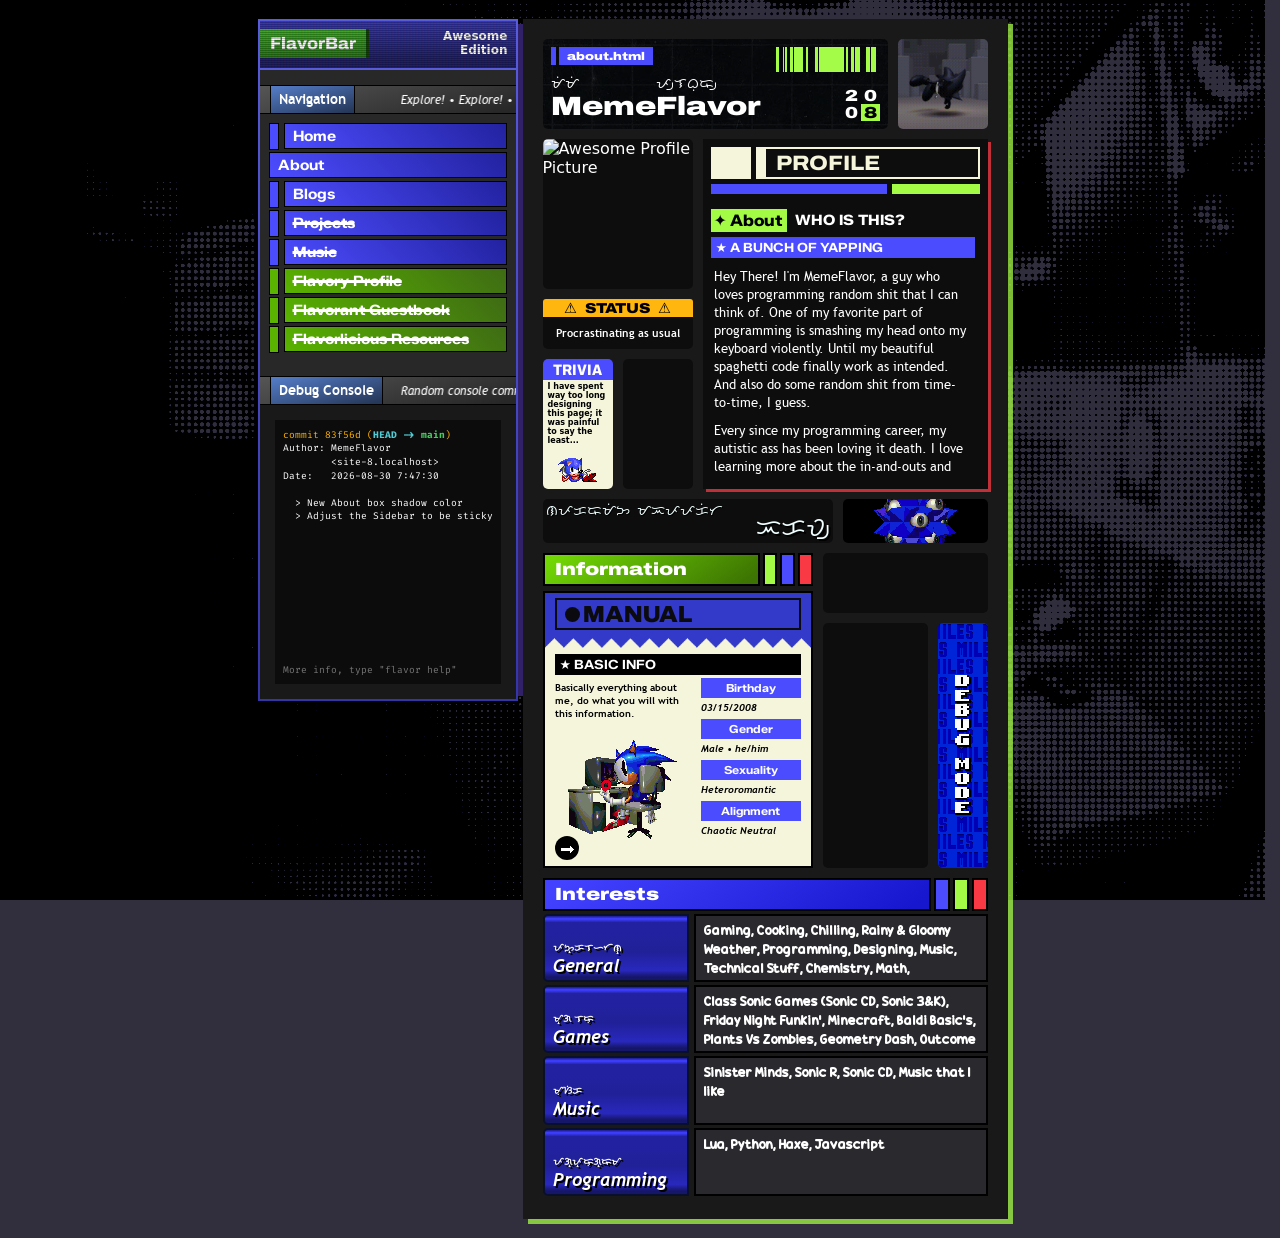
==== pages/about.html @ e0515ade "new layout" ====
<!DOCTYPE html>
<html lang="en">
<head>
     <title translate="no"> Flavorin' Site! - ABOUT ME! ABOUT ME! ABOUT ME! ABOUT ME! </title>
     <base href="../">
     <meta charset="UTF-8">
     <meta name="viewport" content="width=device-width, initial-scale=1.0">
     <meta name="robots" content="noai, noimageai">
     <meta name="color-scheme" content="dark">
     <meta name="author" content="MemeFlavor">
     <meta name="description" content="A flavory about div of this site, it's literally me">
     <meta name="language" content="EN">
     <link rel="icon" type="image/x-icon" href="images/favicon.ico">
     <link rel="stylesheet" type="text/css" href="css/reset.css">
     <link rel="stylesheet" type="text/css" href="css/about.css">
     <link rel="stylesheet" type="text/css" href="css/components/sidebar.css">
     <script type="module" src="javascript/sidebar.js"></script>
     <script type="module" src="javascript/components/manual.js"></script>
</head>
<body>
     <aside class="sidebar">
          <hgroup class="sidebar__headbar">
               <h1 class="sidebar__headbar-title"> FlavorBar </h1>
               <p class="sidebar__headbar-slogan">
                    <span class="sidebar__headbar-slogan-text sidebar__headbar-slogan-text--first">Awesome</span>
                    <span class="sidebar__headbar-slogan-text sidebar__headbar-slogan-text--second">Edition</span>
               </p>
          </hgroup>
          <aside class="navigation">
               <hgroup class="navigation__headbar">
                    <h3 class="navigation__headbar-title">Navigation</h3>
                    <marquee class="navigation__headbar-marquee">Explore! • Explore! • Explore!</marquee>
               </hgroup>
               <nav class="navigation__body">
                    <ul class="navigation__list">
                         <a href="index.html" class="navigation__link">
                              <li class="navigation__item">Home</li>
                         </a>
                         <a class="navigation__link navigation__link--current">
                              <li class="navigation__item">About</li>
                         </a>
                         <a href="pages/blogs.html" class="navigation__link">
                              <li class="navigation__item">Blogs</li>
                         </a>
                         <a class="navigation__link navigation__link--not-supported">
                              <li class="navigation__item">Projects</li>
                         </a>
                         <a class="navigation__link navigation__link--not-supported">
                              <li class="navigation__item">Music</li>
                         </a>
                         <a class="navigation__link navigation__link--flavory navigation__link--not-supported">
                              <li class="navigation__item">Flavory Profile</li>
                         </a>
                         <a class="navigation__link navigation__link--flavory navigation__link--not-supported">
                              <li class="navigation__item">Flavorant Guestbook</li>
                         </a>
                         <a class="navigation__link navigation__link--flavory navigation__link--not-supported">
                              <li class="navigation__item">Flavorlicious Resources</li>
                         </a>
                    </ul>
               </nav>
          </aside>
          <aside class="debug">
               <hgroup class="debug__headbar">
                    <h3 class="debug__headbar-title">Debug Console</h3>
                    <marquee class="navigation__headbar-marquee">Random console commands GO!!!</marquee>
               </hgroup>
               <div class="debug__body">
                    <div class="debug__console">
                         <pre class="debug__terminal"></pre>
                         <input class="debug__input" type="text" name="homosexual" maxlength="20"
                              placeholder="More info, type &quot;flavor help&quot;">
                    </div>
               </div>
          </aside>
     </aside>
     <main class="about">
          <div class="profile">
               <div class="header">
                    <div class="header__banner" translate="no">
                         <h2 class="header__banner-domain">about.html</h2>
                         <hgroup class="header__banner-title">
                              <p class="header__banner-title-baybayin" aria-label="MeMe"><bby-char>ᜋᜒ</bby-char><bby-char>ᜋᜒ</bby-char></p>
                              <p class="header__banner-title-baybayin" aria-label="FLaVoR"><bby-char>ᜉ᜕</bby-char><bby-char>ᜎ</bby-char><bby-char>ᜊᜓ</bby-char><bby-char>ᜍ᜕</bby-char></p>
                              <h1 class="header__banner-title-latin">Meme</h1>
                              <h1 class="header__banner-title-latin">Flavor</h1>
                         </hgroup>
                         <div class="header__banner-year" aria-hidden="true"><year-num>2</year-num><year-num>0</year-num><year-num>0</year-num><year-num>8</year-num></div>
                         <img 
                              class="header__title-barstuff" width="100" height="25" aria-hidden="true"
                              alt="Barstuff" src="images/decorations/barstuff/barstuff-3.png"
                         />
                    </div>
                    <div class="header__sonic" aria-hidden="true"></div>
               </div>
               <div class="account">
                    <img 
                         class="account__avatar" width="150" height="150" 
                         alt="Awesome Profile Picture" src="https://file.garden/akaL6XVvah-9gxkK/Profiles/Profile-1.png"
                    />
                    <div class="account__status">
                         <h1 class="account__status-title" translate="no"> Status </h1>
                         <p class="account__status-desc"> Procrastinating as usual </p>
                    </div>
                    <div class="account__triviapad">
                         <h1 class="account__triviapad-title" translate="no"> Trivia </h1>
                         <p class="account__triviapad-desc"> I have spent way too long designing this page; it was painful to say the least... </p>
                         <img 
                              class="account__triviapad-sonic" weight="39" height="24" title="BOOORIIIIINNGG" 
                              alt="Sonic" src="images/decorations/boring.gif"
                         />
                    </div>
                    <div class="account__vending" aria-hidden="true"></div>
               </div>
               <div class="biography">
                    <div class="biography__headbar">
                         <h1 class="biography__headbar-title" translate="no"> Profile </h1>
                         <div class="biography__headbar-blocks" aria-hidden="true"></div>
                         <div class="biography__headbar-decorations" aria-hidden="true">
                              <div class="biography__headbar-slabs biography__headbar-slabs--pallete-1"></div>
                              <div class="biography__headbar-slabs biography__headbar-slabs--pallete-2"></div>
                         </div>
                    </div>
                    <article class="biography__body">
                         <hgroup class="biography__heading">
                              <h1 class="biography__heading-title" translate="no">About</h1>
                              <h2 class="biography__heading-subtitle"> Who is this? </h2>
                         </hgroup>
                         <h3> A bunch of yapping </h3>
                         <p>
                              Hey There! I'm MemeFlavor, a guy who loves programming random shit that I can think of. One of my favorite part of
                              programming is smashing my head onto my keyboard violently. Until my beautiful spaghetti code finally work as intended.
                              And also do some random shit from time-to-time, I guess.
                         </p>
                         <p>
                              Every since my programming career, my autistic ass has been loving it death. I love learning more about the in-and-outs
                              and the technical details, alongside my absolute subpar abilities to try and improve my skills as much I can. Branching
                              out to other areas, but its just mostly stupid web development stuff for now.
                         </p>
                         <p>
                              But hey I'm trying other areas too, like uh game development (If I only developed my art skills first ¬_¬"). And with
                              all of the skills I've learn throughout the years, It would be perfect to make a website to showcase that. With all of
                              my stupid interests to all of you guys, if you're even reading this as is.
                         </p>
                         <p>
                              Sometimes in life you want to try to do some random bullshit, just to make your life a bitt more interesting. Like I
                              wanna try to do some art related stuff, if I have the time to do so. The only things I did was graphic designing and
                              pixel art. Which I'm kinda a "beginner" on the pixel art thing, but hey at-least I'm trying. And also trying some
                              content creation but currently I don't got the right equipment to making videos, but one day you'll see.
                         </p>
                    </article>
               </div>
               <div class="gallery" aria-hidden="true">
                    <div class="gallery__unseen" translate="no">
                         <p class="gallery__unseen-baybayin gallery__unseen-baybayin--small"> ᜈᜉᜃᜍᜋᜒᜅ&ensp;ᜋᜁᜉᜉᜃᜒᜆ </p>
                         <p class="gallery__unseen-baybayin gallery__unseen-baybayin--big"> ᜁᜃᜏ᜕ </p>
                    </div>
                    <div class="gallery__watchmen"></div>
               </div>
          </div>
          <div class="information">
               <div class="manual">
                    <div class="manual__headbar">
                         <h1 class="manual__headtitle" translate="no"> Information </h1>
                         <div class="manual__headblocks manual__headblocks--pallete-1" aria-hidden="true"></div>
                         <div class="manual__headblocks manual__headblocks--pallete-2" aria-hidden="true"></div>
                         <div class="manual__headblocks manual__headblocks--pallete-3" aria-hidden="true"></div>
                    </div>
                    <article class="manual__body">
                         <h1 class="manual__title" translate="no"> Manual </h1>
                         <section class="manual__pages manual__pages--biography" aria-hidden="false">
                              <h2> Basic Info </h2>
                              <div class="biography">
                                   <p class="biography__desc">Basically everything about me, do what you will with this information.</p>
                                   <img class="biography__rewrite" width="110" height="100"
                                        alt="Rewrite Manual" src="images/decorations/manual/rewrite.png"
                                   />
                                   <ul class="biography__category">
                                        <li class="biography__category-item">
                                             <h4 class="biography__category-type" translate="no">Birthday</h4>
                                             <p class="biography__category-info">03/15/2008</p>
                                        </li>
                                        <li class="biography__category-item">
                                             <h4 class="biography__category-type" translate="no">Gender</h4>
                                             <p class="biography__category-info">Male • he/him</p>
                                        </li>
                                        <li class="biography__category-item">
                                             <h4 class="biography__category-type" translate="no">Sexuality</h4>
                                             <p class="biography__category-info">Heteroromantic</p>
                                        </li>
                                        <li class="biography__category-item">
                                             <h4 class="biography__category-type" translate="no">Alignment</h4>
                                             <p class="biography__category-info">Chaotic Neutral</p>
                                        </li>
                                   </ul>
                              </div>
                         </section>
                         <section class="manual__pages manual__pages--facts" aria-hidden="true" hidden>
                              <h2> Flavory Facts! </h2>
                              <div class="facts">
                                   <div class="facts__factpad">
                                        <h1 class="facts__factpad-title" translate="no"> Fact </h1>
                                        <img class="facts__factpad-freedom" width="78" height="78" alt="Mental" src="images/decorations/mental.png"/>
                                        <p class="facts__factpad-desc"> Freedom is power, do whatever you want with it </p>
                                   </div>
                                   <ul class="facts__list">
                                        <li class="facts__item">High-Functioning Autistic dumbass, you can tell by this site alone</li>
                                        <li class="facts__item">Lua is literally my favorite programming language, yall can't change my mind </li>
                                        <li class="facts__item">I love Trigonometry and Chemistry, I think their really cool</li>
                                        <li class="facts__item">#1 Sinister Minds, my favorite album of all time; listen to it, it's amazing</li>
                                        <li class="facts__item">Greatest Outcome Memories (RIP) player to ever exist (lying)</li>
                                   </ul>
                              </div>
                         </section>
                         <button class="manual__navigation" type="button" aria-label="Next Page">
                              <icon-wrap><icon-text>&#11157;</icon-text></icon-wrap>
                         </button>
                    </article>
               </div>
               <div class="gallery" aria-hidden="true">
                    <div class="gallery__displacement"></div>
                    <div class="gallery__halls"></div>
                    <div class="gallery__debugmode">
                         <img class="gallery__debugmode-text" width="16" height="140" alt="Debug Mode" src="images/decorations/tunxts.png"/>
                    </div>
               </div>
          </div>
          <div class="interests">
               <div class="interests__headbar">
                    <h1 class="interests__headtitle" translate="no"> Interests </h1>
                    <div class="interests__headblocks interests__headblocks--pallete-1" aria-hidden="true"></div>
                    <div class="interests__headblocks interests__headblocks--pallete-2" aria-hidden="true"></div>
                    <div class="interests__headblocks interests__headblocks--pallete-3" aria-hidden="true"></div>
               </div>
               <table class="interests__inventory">
                    <tr class="interests__category">
                         <td class="interests__title" translate="no">
                              <span class="interests__title-baybayin" aria-label="Pangkalahatan">ᜉᜅ᜔ᜃᜎᜑᜆᜈ᜔</span>
                              <span class="interests__title-latin">General</span>
                         </td>
                         <td class="interests__catalog">
                              <div class="interests__catalog-list">
                                   Gaming, Cooking, Chilling, Rainy & Gloomy Weather, Programming, Designing,
                                   Music, Technical Stuff, Chemistry, Math, Contemplating My Life
                              </div>
                         </td>
                    </tr>
                    <tr class="interests__category">
                         <td class="interests__title" translate="no">
                              <span class="interests__title-baybayin" aria-label="Mga Laro">ᜋ᜔ᜄ ᜎᜍᜓ</span>
                              <span class="interests__title-latin">Games</span>
                         </td>
                         <td class="interests__catalog">
                              <div class="interests__catalog-list">
                                   Class Sonic Games (Sonic CD, Sonic 3&K), Friday Night Funkin', Minecraft, Baldi Basic's,
                                   Plants Vs Zombies, Geometry Dash, Outcome Memories, Nullscape
                              </div>
                         </td>
                    </tr>
                    <tr class="interests__category">
                         <td class="interests__title" translate="no">
                              <span class="interests__title-baybayin" aria-label="Musika">ᜋᜓᜐᜒᜃ</span>
                              <span class="interests__title-latin">Music</span>
                         </td>
                         <td class="interests__catalog">
                              <div class="interests__catalog-list">
                                   Sinister Minds, Sonic R, Sonic CD, Music that I like
                              </div>
                         </td>
                    </tr>
                    <tr class="interests__category">
                         <td class="interests__title" translate="no">
                              <span class="interests__title-baybayin" aria-label="Programming">ᜉᜄ᜔ᜉ᜔ᜍᜓᜄ᜔ᜍᜋ</span>
                              <span class="interests__title-latin">Programming</span>
                         </td>
                         <td class="interests__catalog">
                              <div class="interests__catalog-list">
                                   Lua, Python, Haxe, Javascript
                              </div>
                         </td>
                    </tr>
               </table>
          </div>
     </main>
</body>
</html>
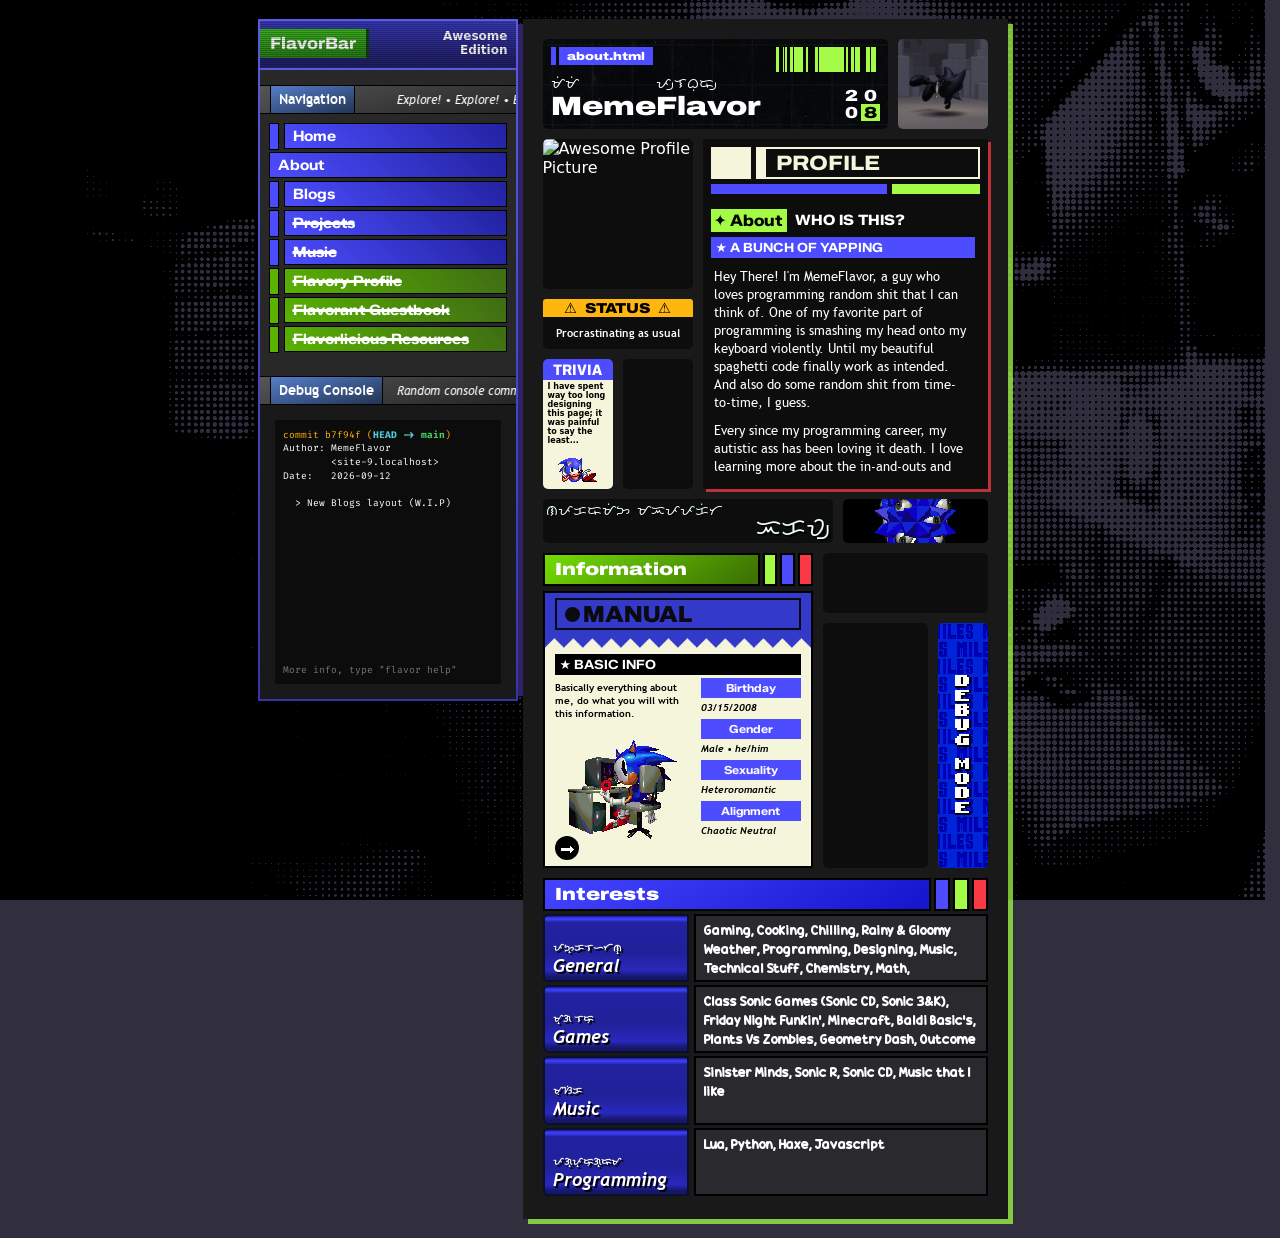
==== commit 09764704: "fixed missing images in html" ====
--- a/pages/about.html
+++ b/pages/about.html
@@ -107,7 +107,7 @@
                          <p class="account__triviapad-desc"> I have spent way too long designing this page; it was painful to say the least... </p>
                          <img 
                               class="account__triviapad-sonic" weight="39" height="24" title="BOOORIIIIINNGG" 
-                              alt="Sonic" src="images/decorations/boring.gif"
+                              alt="Sonic" src="images/decorations/sprites/sonic_bored.gif"
                          />
                     </div>
                     <div class="account__vending" aria-hidden="true"></div>
@@ -200,7 +200,10 @@
                               <div class="facts">
                                    <div class="facts__factpad">
                                         <h1 class="facts__factpad-title" translate="no"> Fact </h1>
-                                        <img class="facts__factpad-freedom" width="78" height="78" alt="Mental" src="images/decorations/mental.png"/>
+                                        <img 
+                                             class="facts__factpad-freedom" width="78" height="78" 
+                                             alt="Mental" src="images/decorations/manual/mental.png"
+                                        />
                                         <p class="facts__factpad-desc"> Freedom is power, do whatever you want with it </p>
                                    </div>
                                    <ul class="facts__list">
@@ -221,7 +224,10 @@
                     <div class="gallery__displacement"></div>
                     <div class="gallery__halls"></div>
                     <div class="gallery__debugmode">
-                         <img class="gallery__debugmode-text" width="16" height="140" alt="Debug Mode" src="images/decorations/tunxts.png"/>
+                         <img 
+                              class="gallery__debugmode-text" width="16" height="140" 
+                              alt="Debug Mode" src="images/decorations/sprites/debugs/text.png"
+                         />
                     </div>
                </div>
           </div>
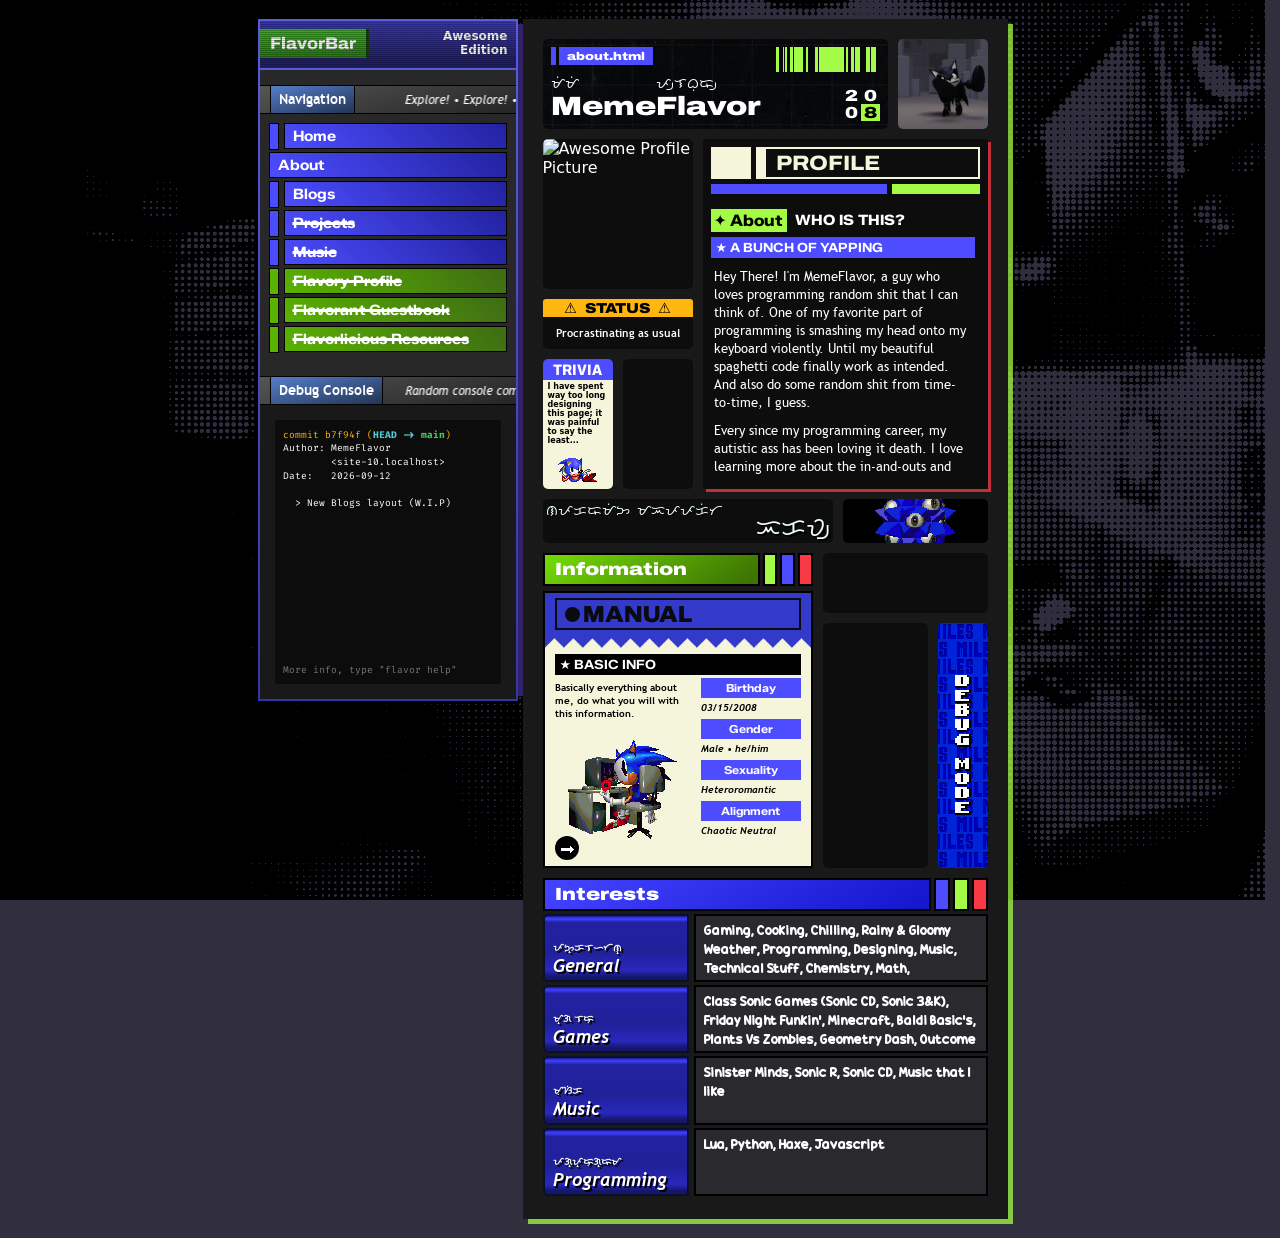
==== commit 6bf10439: "color architecture experimental" ====
--- a/pages/about.html
+++ b/pages/about.html
@@ -11,9 +11,10 @@
      <meta name="description" content="A flavory about div of this site, it's literally me">
      <meta name="language" content="EN">
      <link rel="icon" type="image/x-icon" href="images/favicon.ico">
-     <link rel="stylesheet" type="text/css" href="css/reset.css">
-     <link rel="stylesheet" type="text/css" href="css/about.css">
-     <link rel="stylesheet" type="text/css" href="css/components/sidebar.css">
+     <link rel="stylesheet" type="text/css" fetchpriority="low"  href="css/reset.css">
+     <link rel="stylesheet" type="text/css" fetchpriority="high" href="css/about.css">
+     <link rel="stylesheet" type="text/css" fetchpriority="low"  href="css/components/manuals/manual-biography.css">
+     <link rel="stylesheet" type="text/css" fetchpriority="low"  href="css/components/sidebar.css">
      <script type="module" src="javascript/sidebar.js"></script>
      <script type="module" src="javascript/components/manual.js"></script>
 </head>
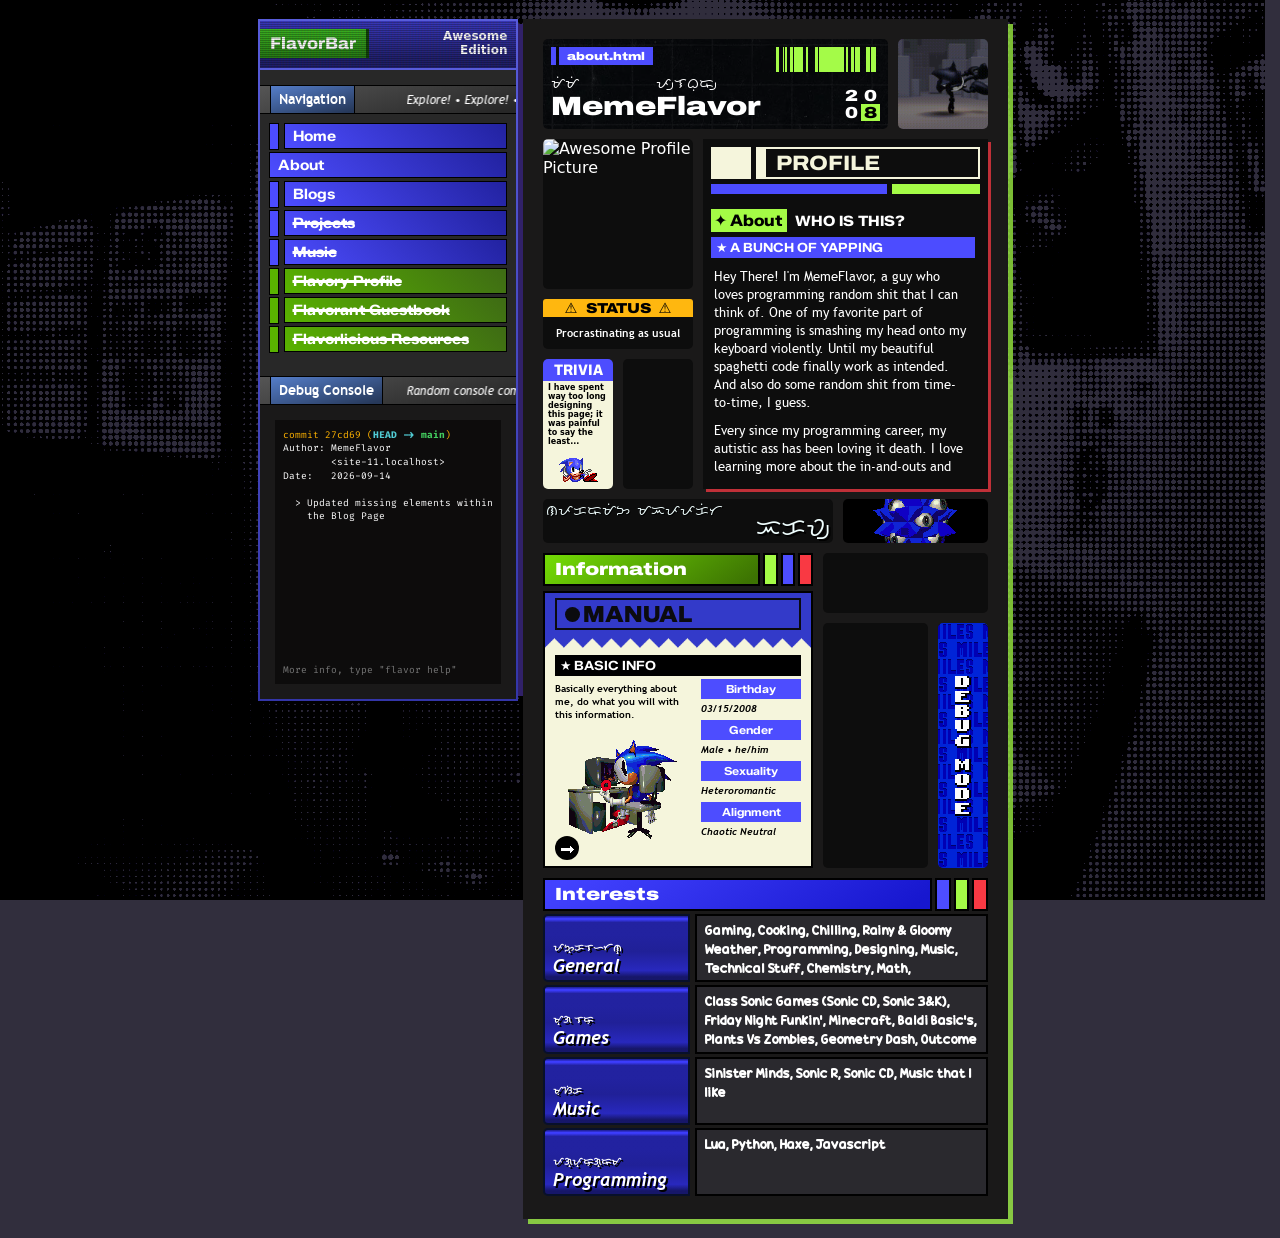
==== commit d71fa1ce: "a lot of color refactoring" ====
--- a/pages/about.html
+++ b/pages/about.html
@@ -118,8 +118,8 @@
                          <h1 class="biography__headbar-title" translate="no"> Profile </h1>
                          <div class="biography__headbar-blocks" aria-hidden="true"></div>
                          <div class="biography__headbar-decorations" aria-hidden="true">
-                              <div class="biography__headbar-slabs biography__headbar-slabs--pallete-1"></div>
-                              <div class="biography__headbar-slabs biography__headbar-slabs--pallete-2"></div>
+                              <div class="biography__headbar-slabs biography__headbar-slabs--palette-1"></div>
+                              <div class="biography__headbar-slabs biography__headbar-slabs--palette-2"></div>
                          </div>
                     </div>
                     <article class="biography__body">
@@ -163,9 +163,9 @@
                <div class="manual">
                     <div class="manual__headbar">
                          <h1 class="manual__headtitle" translate="no"> Information </h1>
-                         <div class="manual__headblocks manual__headblocks--pallete-1" aria-hidden="true"></div>
-                         <div class="manual__headblocks manual__headblocks--pallete-2" aria-hidden="true"></div>
-                         <div class="manual__headblocks manual__headblocks--pallete-3" aria-hidden="true"></div>
+                         <div class="manual__headblocks manual__headblocks--palette-1" aria-hidden="true"></div>
+                         <div class="manual__headblocks manual__headblocks--palette-2" aria-hidden="true"></div>
+                         <div class="manual__headblocks manual__headblocks--palette-3" aria-hidden="true"></div>
                     </div>
                     <article class="manual__body">
                          <h1 class="manual__title" translate="no"> Manual </h1>
@@ -235,9 +235,9 @@
           <div class="interests">
                <div class="interests__headbar">
                     <h1 class="interests__headtitle" translate="no"> Interests </h1>
-                    <div class="interests__headblocks interests__headblocks--pallete-1" aria-hidden="true"></div>
-                    <div class="interests__headblocks interests__headblocks--pallete-2" aria-hidden="true"></div>
-                    <div class="interests__headblocks interests__headblocks--pallete-3" aria-hidden="true"></div>
+                    <div class="interests__headblocks interests__headblocks--palette-1" aria-hidden="true"></div>
+                    <div class="interests__headblocks interests__headblocks--palette-2" aria-hidden="true"></div>
+                    <div class="interests__headblocks interests__headblocks--palette-3" aria-hidden="true"></div>
                </div>
                <table class="interests__inventory">
                     <tr class="interests__category">
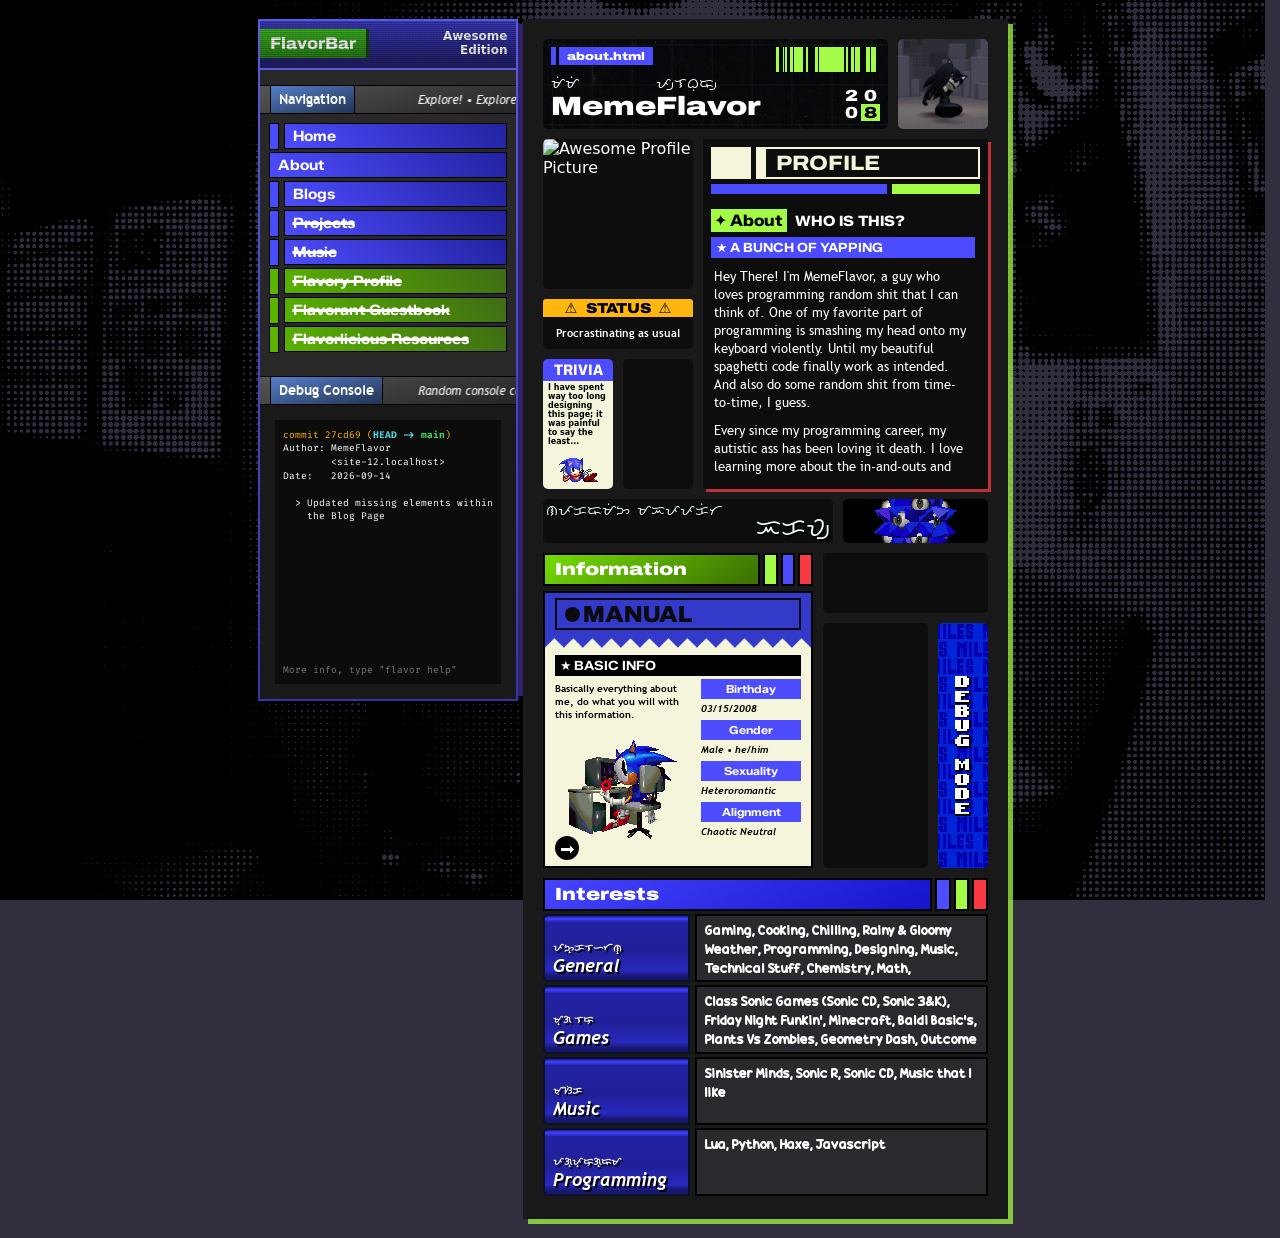
==== commit 9ec1b675: "new name changes" ====
--- a/pages/about.html
+++ b/pages/about.html
@@ -13,7 +13,7 @@
      <link rel="icon" type="image/x-icon" href="images/favicon.ico">
      <link rel="stylesheet" type="text/css" fetchpriority="low"  href="css/reset.css">
      <link rel="stylesheet" type="text/css" fetchpriority="high" href="css/about.css">
-     <link rel="stylesheet" type="text/css" fetchpriority="low"  href="css/components/manuals/manual-biography.css">
+     <link rel="stylesheet" type="text/css" fetchpriority="low"  href="css/components/manuals/manual-about.css">
      <link rel="stylesheet" type="text/css" fetchpriority="low"  href="css/components/sidebar.css">
      <script type="module" src="javascript/sidebar.js"></script>
      <script type="module" src="javascript/components/manual.js"></script>
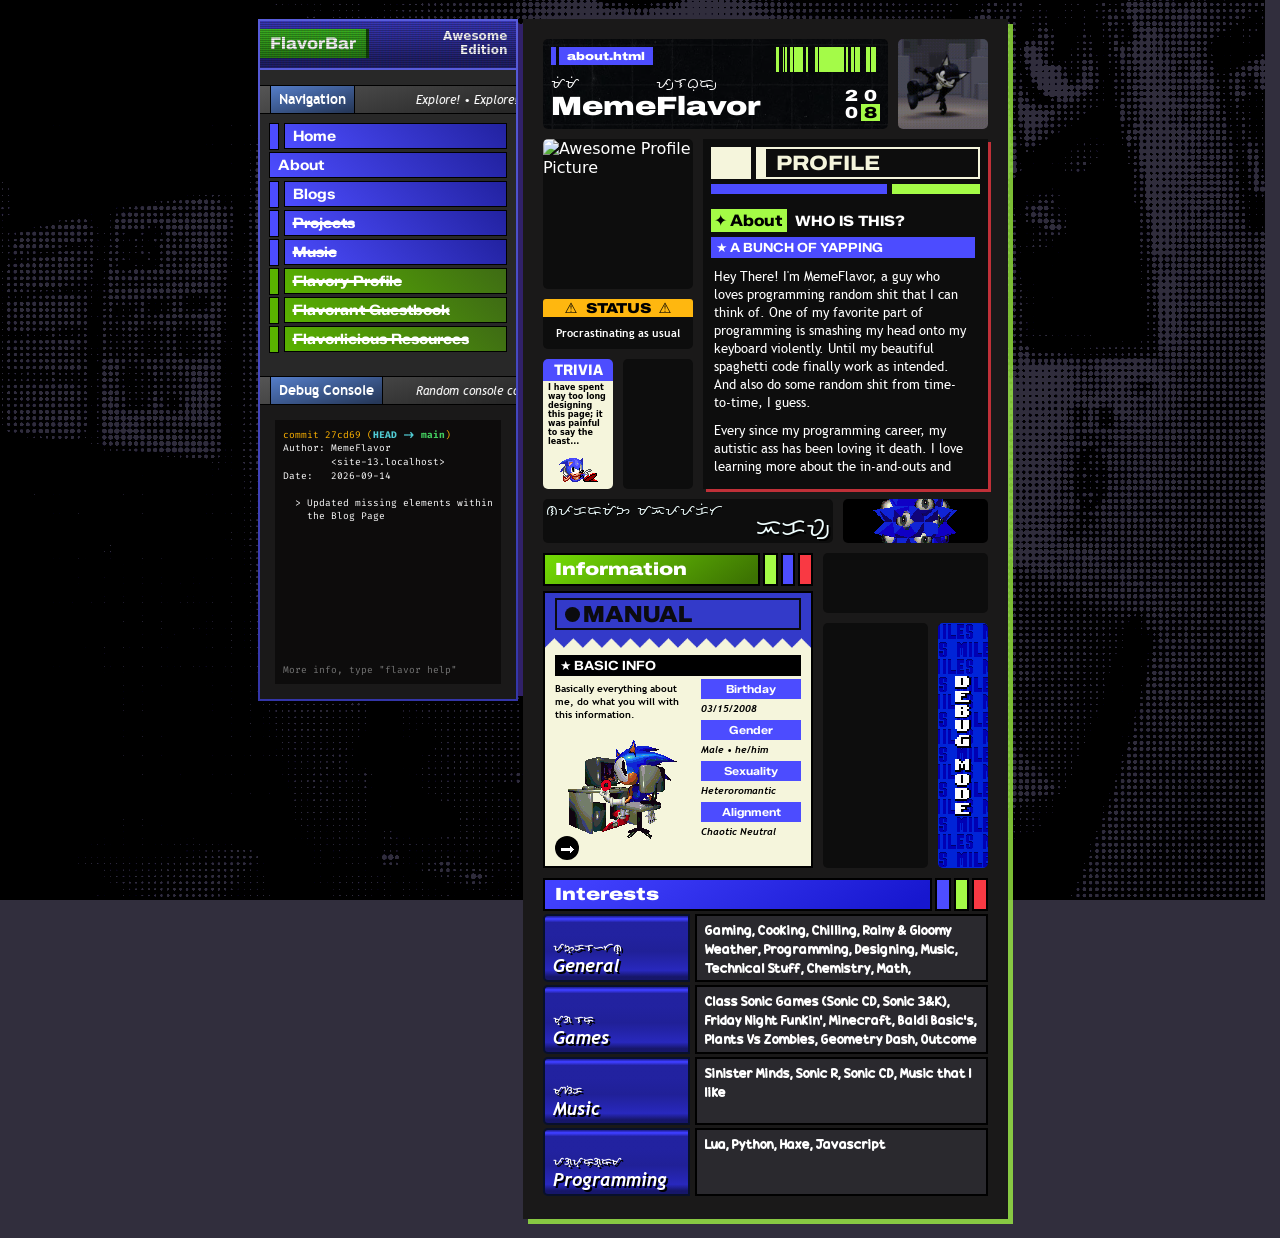
==== commit ed8f395c: "manual about color arch" ====
--- a/pages/about.html
+++ b/pages/about.html
@@ -113,19 +113,19 @@
                     </div>
                     <div class="account__vending" aria-hidden="true"></div>
                </div>
-               <div class="biography">
-                    <div class="biography__headbar">
-                         <h1 class="biography__headbar-title" translate="no"> Profile </h1>
-                         <div class="biography__headbar-blocks" aria-hidden="true"></div>
-                         <div class="biography__headbar-decorations" aria-hidden="true">
-                              <div class="biography__headbar-slabs biography__headbar-slabs--palette-1"></div>
-                              <div class="biography__headbar-slabs biography__headbar-slabs--palette-2"></div>
+               <div class="autobiography">
+                    <div class="autobiography__headbar">
+                         <h1 class="autobiography__headbar-title" translate="no"> Profile </h1>
+                         <div class="autobiography__headbar-blocks" aria-hidden="true"></div>
+                         <div class="autobiography__headbar-decorations" aria-hidden="true">
+                              <div class="autobiography__headbar-slabs autobiography__headbar-slabs--palette-1"></div>
+                              <div class="autobiography__headbar-slabs autobiography__headbar-slabs--palette-2"></div>
                          </div>
                     </div>
-                    <article class="biography__body">
-                         <hgroup class="biography__heading">
-                              <h1 class="biography__heading-title" translate="no">About</h1>
-                              <h2 class="biography__heading-subtitle"> Who is this? </h2>
+                    <article class="autobiography__body">
+                         <hgroup class="autobiography__heading">
+                              <h1 class="autobiography__heading-title" translate="no">About</h1>
+                              <h2 class="autobiography__heading-subtitle"> Who is this? </h2>
                          </hgroup>
                          <h3> A bunch of yapping </h3>
                          <p>
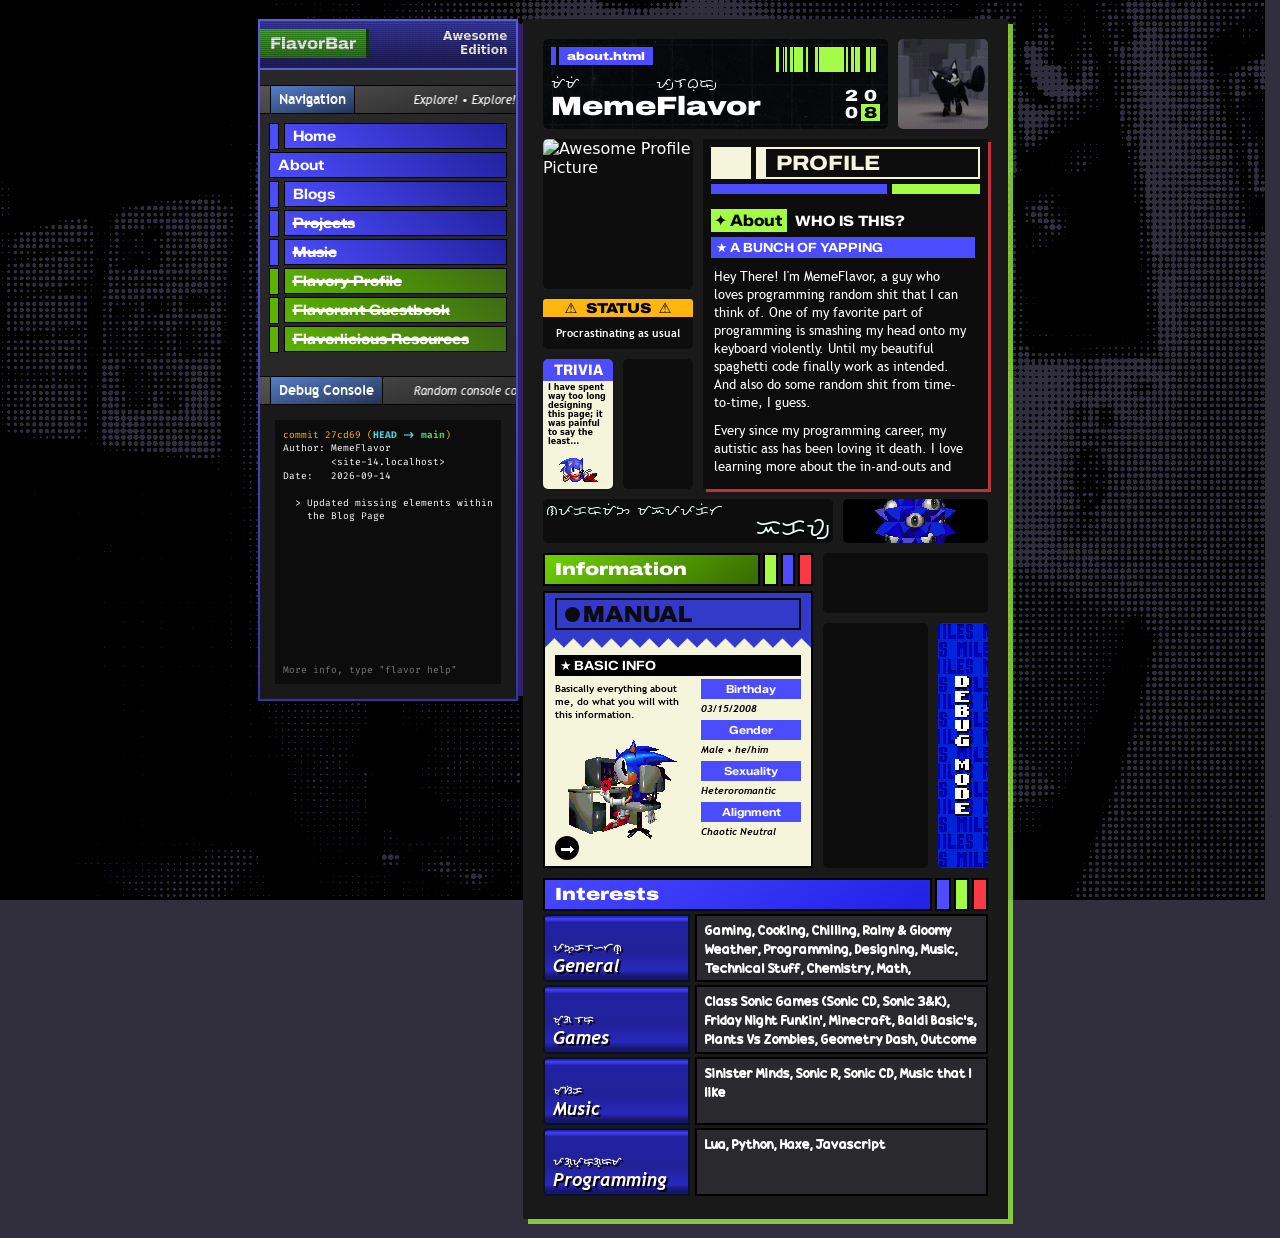
==== commit db48aca1: "bit of mess, i'll refactor it later" ====
--- a/pages/about.html
+++ b/pages/about.html
@@ -161,11 +161,11 @@
           </div>
           <div class="information">
                <div class="manual">
-                    <div class="manual__headbar">
-                         <h1 class="manual__headtitle" translate="no"> Information </h1>
-                         <div class="manual__headblocks manual__headblocks--palette-1" aria-hidden="true"></div>
-                         <div class="manual__headblocks manual__headblocks--palette-2" aria-hidden="true"></div>
-                         <div class="manual__headblocks manual__headblocks--palette-3" aria-hidden="true"></div>
+                    <div class="manual__captionbar">
+                         <h1 class="manual__captiontitle" translate="no"> Information </h1>
+                         <div class="manual__captionblocks manual__captionblocks--palette-1" aria-hidden="true"></div>
+                         <div class="manual__captionblocks manual__captionblocks--palette-2" aria-hidden="true"></div>
+                         <div class="manual__captionblocks manual__captionblocks--palette-3" aria-hidden="true"></div>
                     </div>
                     <article class="manual__body">
                          <h1 class="manual__title" translate="no"> Manual </h1>
@@ -233,11 +233,11 @@
                </div>
           </div>
           <div class="interests">
-               <div class="interests__headbar">
-                    <h1 class="interests__headtitle" translate="no"> Interests </h1>
-                    <div class="interests__headblocks interests__headblocks--palette-1" aria-hidden="true"></div>
-                    <div class="interests__headblocks interests__headblocks--palette-2" aria-hidden="true"></div>
-                    <div class="interests__headblocks interests__headblocks--palette-3" aria-hidden="true"></div>
+               <div class="interests__captionbar">
+                    <h1 class="interests__captiontitle" translate="no"> Interests </h1>
+                    <div class="interests__captionblocks interests__captionblocks--palette-1" aria-hidden="true"></div>
+                    <div class="interests__captionblocks interests__captionblocks--palette-2" aria-hidden="true"></div>
+                    <div class="interests__captionblocks interests__captionblocks--palette-3" aria-hidden="true"></div>
                </div>
                <table class="interests__inventory">
                     <tr class="interests__category">
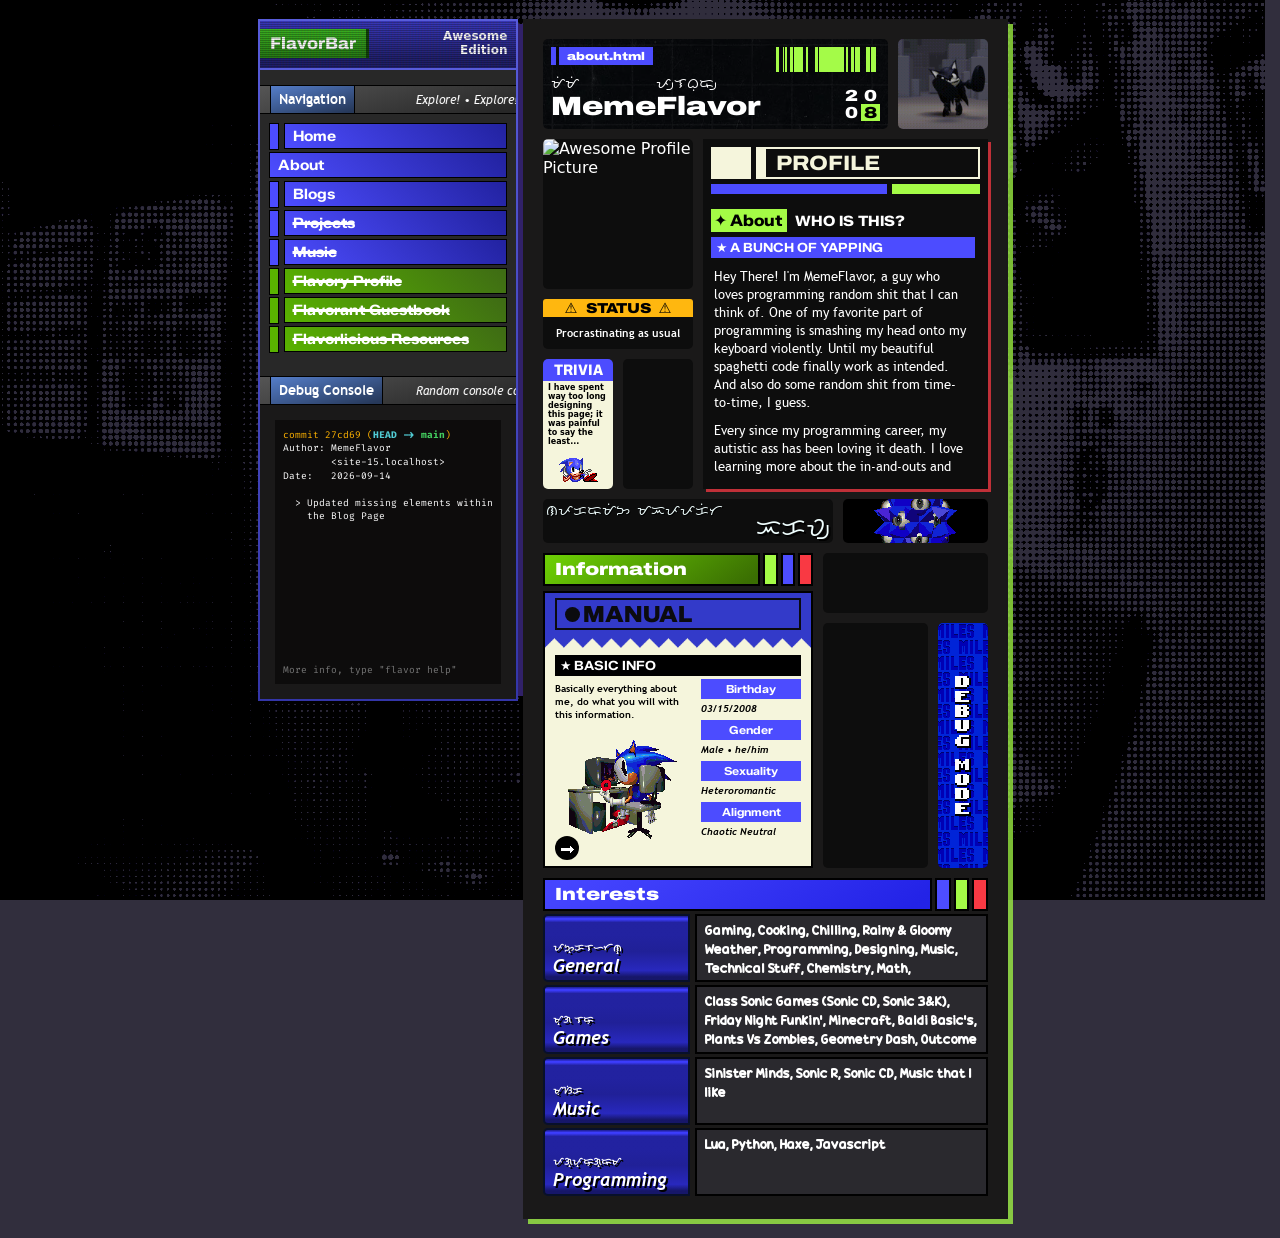
==== commit 682a8c14: "made it less disorganize + polished" ====
--- a/pages/about.html
+++ b/pages/about.html
@@ -144,7 +144,7 @@
                               my stupid interests to all of you guys, if you're even reading this as is.
                          </p>
                          <p>
-                              Sometimes in life you want to try to do some random bullshit, just to make your life a bitt more interesting. Like I
+                              Sometimes in life you want to try to do some random bullshit, just to make your life a bit more interesting. Like I
                               wanna try to do some art related stuff, if I have the time to do so. The only things I did was graphic designing and
                               pixel art. Which I'm kinda a "beginner" on the pixel art thing, but hey at-least I'm trying. And also trying some
                               content creation but currently I don't got the right equipment to making videos, but one day you'll see.
